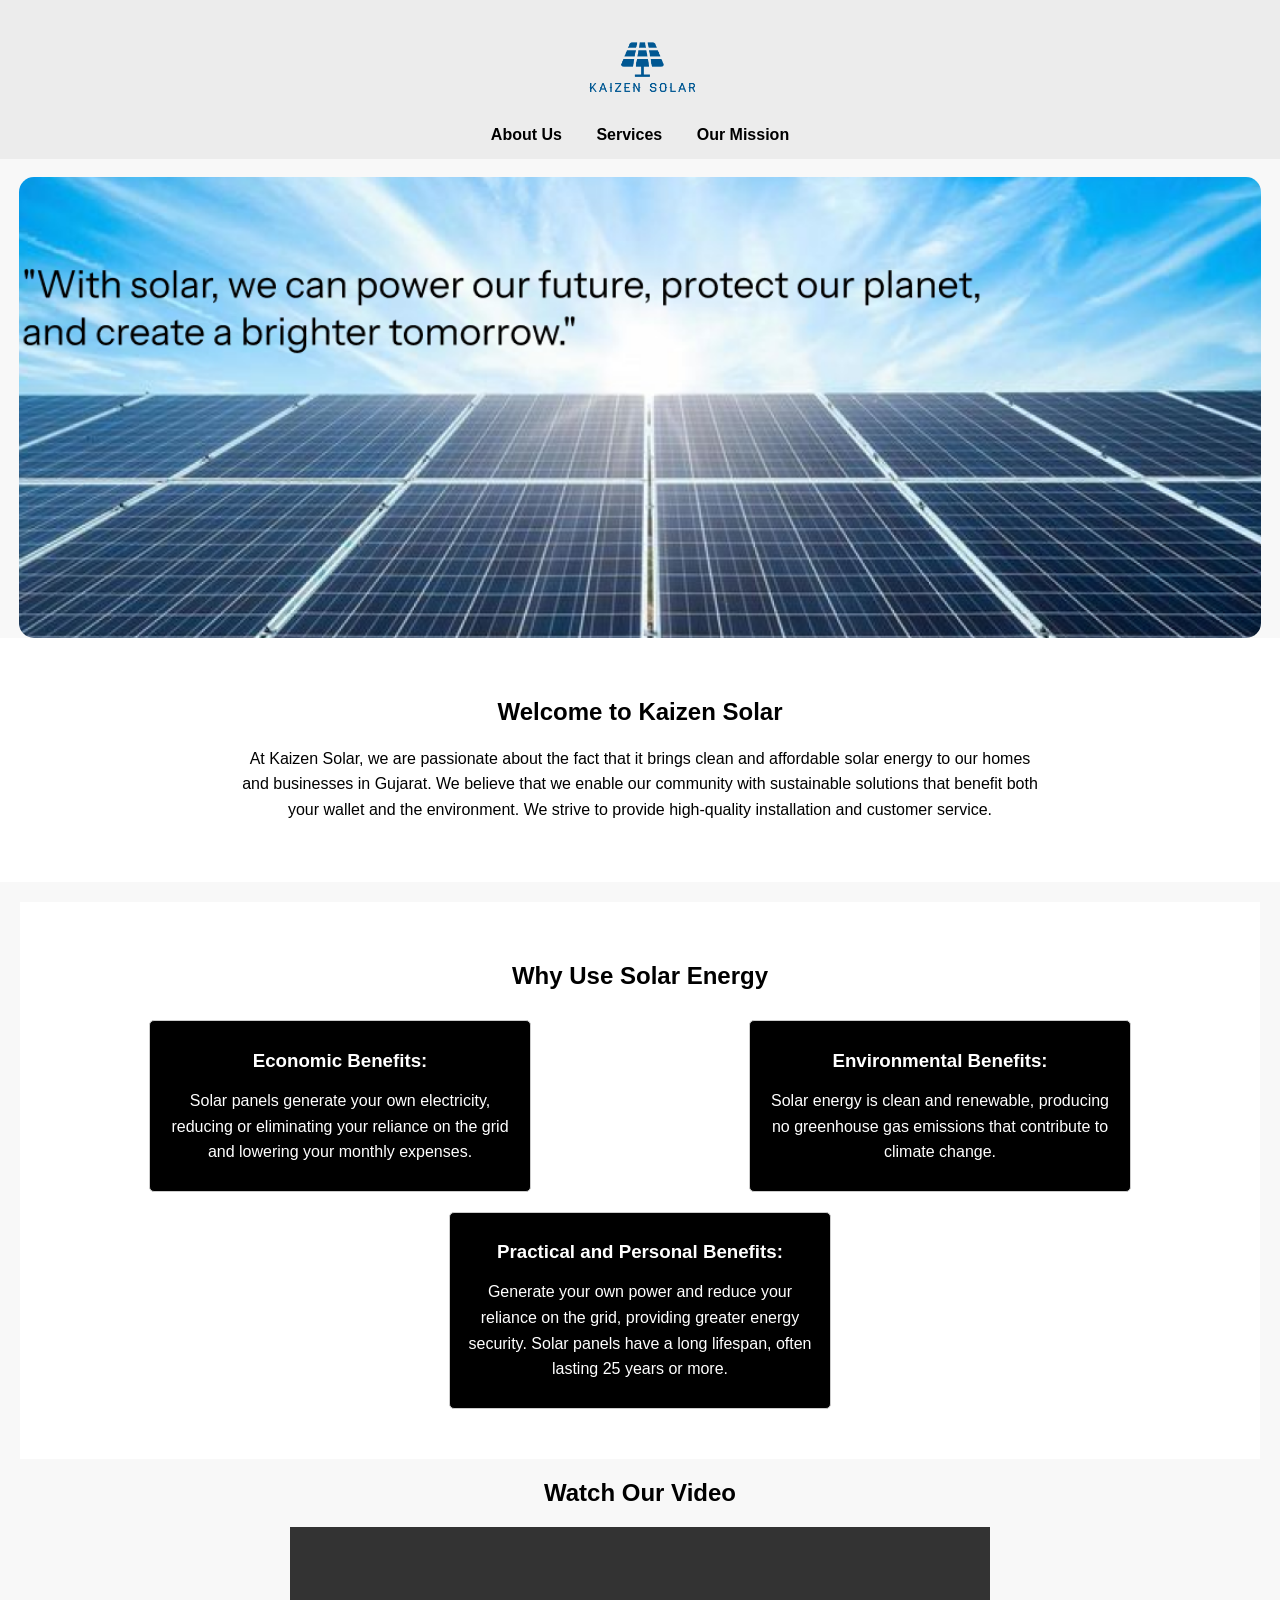
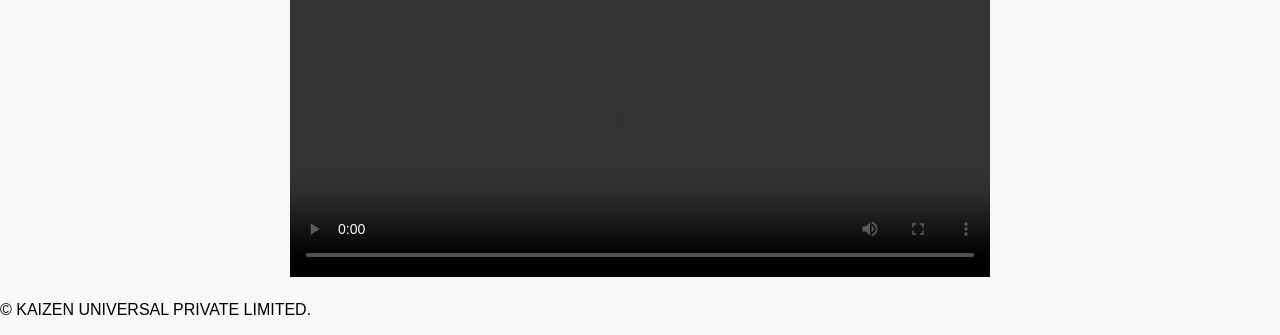
==== index.html @ cc30b7f9 "initial commit" ====
<!DOCTYPE html>
<html lang="en">
<head>
    <meta charset="UTF-8">
    <meta name="viewport" content="width=device-width, initial-scale=1.0">
    <title>Kaizen Solar</title>
    <link rel="stylesheet" href="style.css">
    <style>
        header {
            text-align: center;
            background-color: #ececec;
            padding: 15px 0;
        }
        img {
            max-width: 100%;
            height: auto;
        }
        .hero {
            position: center;
        }
        .hero-content {
            position: absolute;
            top: 50%;
            left: 50%;
            transform: translate(-50%, -50%);
            text-align: center;
        }
        .welcome {
            text-align: center;
        }
        nav {
            margin-top: 10px;
        }
        nav a {
            color: rgb(0, 0, 0); /* Black text for links */
            margin: 0 15px; /* Spacing between links */
            text-decoration: none; /* No underline */
            font-weight: bold; /* Bold text */
        }
        nav a:hover {
            text-decoration: underline; /* Underline on hover */
        }
        .benefits {
            margin: 20px;
        }
        .benefits-content {
            display: flex;
            justify-content: space-around;
            flex-wrap: wrap;
        }
        .benefit {
            width: 30%; /* Adjust width as needed */
            margin: 10px;
            padding: 10px;
            border: 1px solid #ccc; /* Border for benefits */
            border-radius: 5px; /* Rounded corners */
        }
        .video-container {
            text-align: center;
            margin: 20px 0;
        }
    </style>
</head>
<body>
    <header>
        <a href="index.html"><img src="logo1.png" alt="Kaizen Solar Logo" class="Logo"></a>
        <nav>
            <a href="aboutus.html">About Us</a>
            <a href="services.html">Services</a>
            <a href="mission.html">Our Mission</a>
        </nav>
    </header>
    <br>
    <div class="hero">
        <img src="solarpanel.png" alt="Solar Panels" style="border-radius: 15px; width: 97%; margin: 0 auto; display: block;">
    </div>
    <div class="welcome">
        <h2>Welcome to Kaizen Solar</h2>
        <p>At Kaizen Solar, we are passionate about the fact that it brings clean and affordable solar energy to our homes and businesses in Gujarat. We believe that we enable our community with sustainable solutions that benefit both your wallet and the environment. We strive to provide high-quality installation and customer service.</p>
    </div>
    <div class="benefits">
        <h2>Why Use Solar Energy</h2>
        <div class="benefits-content">
            <div class="benefit">
                <h3>Economic Benefits:</h3>
                <p>Solar panels generate your own electricity, reducing or eliminating your reliance on the grid and lowering your monthly expenses.</p>
            </div>
            <div class="benefit">
                <h3>Environmental Benefits:</h3>
                <p>Solar energy is clean and renewable, producing no greenhouse gas emissions that contribute to climate change.</p>
            </div>
            <div class="benefit">
                <h3>Practical and Personal Benefits:</h3>
                <p>Generate your own power and reduce your reliance on the grid, providing greater energy security. Solar panels have a long lifespan, often lasting 25 years or more.</p>
            </div>
        </div>
    </div>
    
    <div class="video-container" style="text-align: center; margin: 20px 0;">
        <h2>Watch Our Video</h2>
        <video controls style="width: 110%; max-width: 700px; height: auto;">
            <source src="solarvideo - Made with Clipchamp (1).mp4" type="video/mp4">
            Your browser does not support the video tag.
        </video>
    </div>
    <footer>
        <p>&copy; KAIZEN UNIVERSAL PRIVATE LIMITED.</p>
    </footer>
</body>
---- style.css ----
body {
    font-family: sans-serif;
    margin: 0;
    padding: 0;
    background-color: #f8f8f8;
}
.header {
    text-align: center;
    padding: 20px 0;
    background-color: #ffffff;
}
.header img {
    max-width: 100px;
}
.nav {
    margin-top: 10px;
}
.nav a {
    margin: 0 10px;
    text-decoration: none;
    color: #333;
}
.hero {
    position: relative;
    text-align: center;
    color: white;
}
.hero img {
    width: 100%;
    display: block;
}
.hero-content {
    position: absolute;
    top: 50%;
    left: 50%;
    transform: translate(-50%, -50%);
    width: 80%;
}
.hero-content h1 {
    font-size: 2em;
    margin-bottom: 20px;
}
.welcome {
    text-align: center;
    padding: 40px 20px;
    background-color: #ffffff;
}
.welcome p {
    max-width: 800px;
    margin: 20px auto;
    line-height: 1.6;
}
.benefits {
    display: flex;
    flex-direction: column; /* Stack heading and content */
    align-items: center; /* Center horizontally */
    padding: 40px 20px;
    background-color: #ffffff;
    text-align: center;
}
.benefits h2 { /* Style the heading */
    width: 100%; /* Make it full width */
    margin-bottom: 20px; /* Add some space below */
}
.benefits-content { /* Style the container for the benefits */
    display: flex;
    justify-content: center;
    flex-wrap: wrap;
    width: 100%; /* Make it full width */
}
.benefit {
    background-color: #000000;
    color: white;
    padding: 20px;
    text-align: center;
    width: 300px;
    margin: 20px;
    border-radius: 15px;
}
.benefit h3 {
    margin-bottom: 10px;
}
.benefit p {
    line-height: 1.6;
}
.Logo {
    width: 150px;
    height: auto;
}
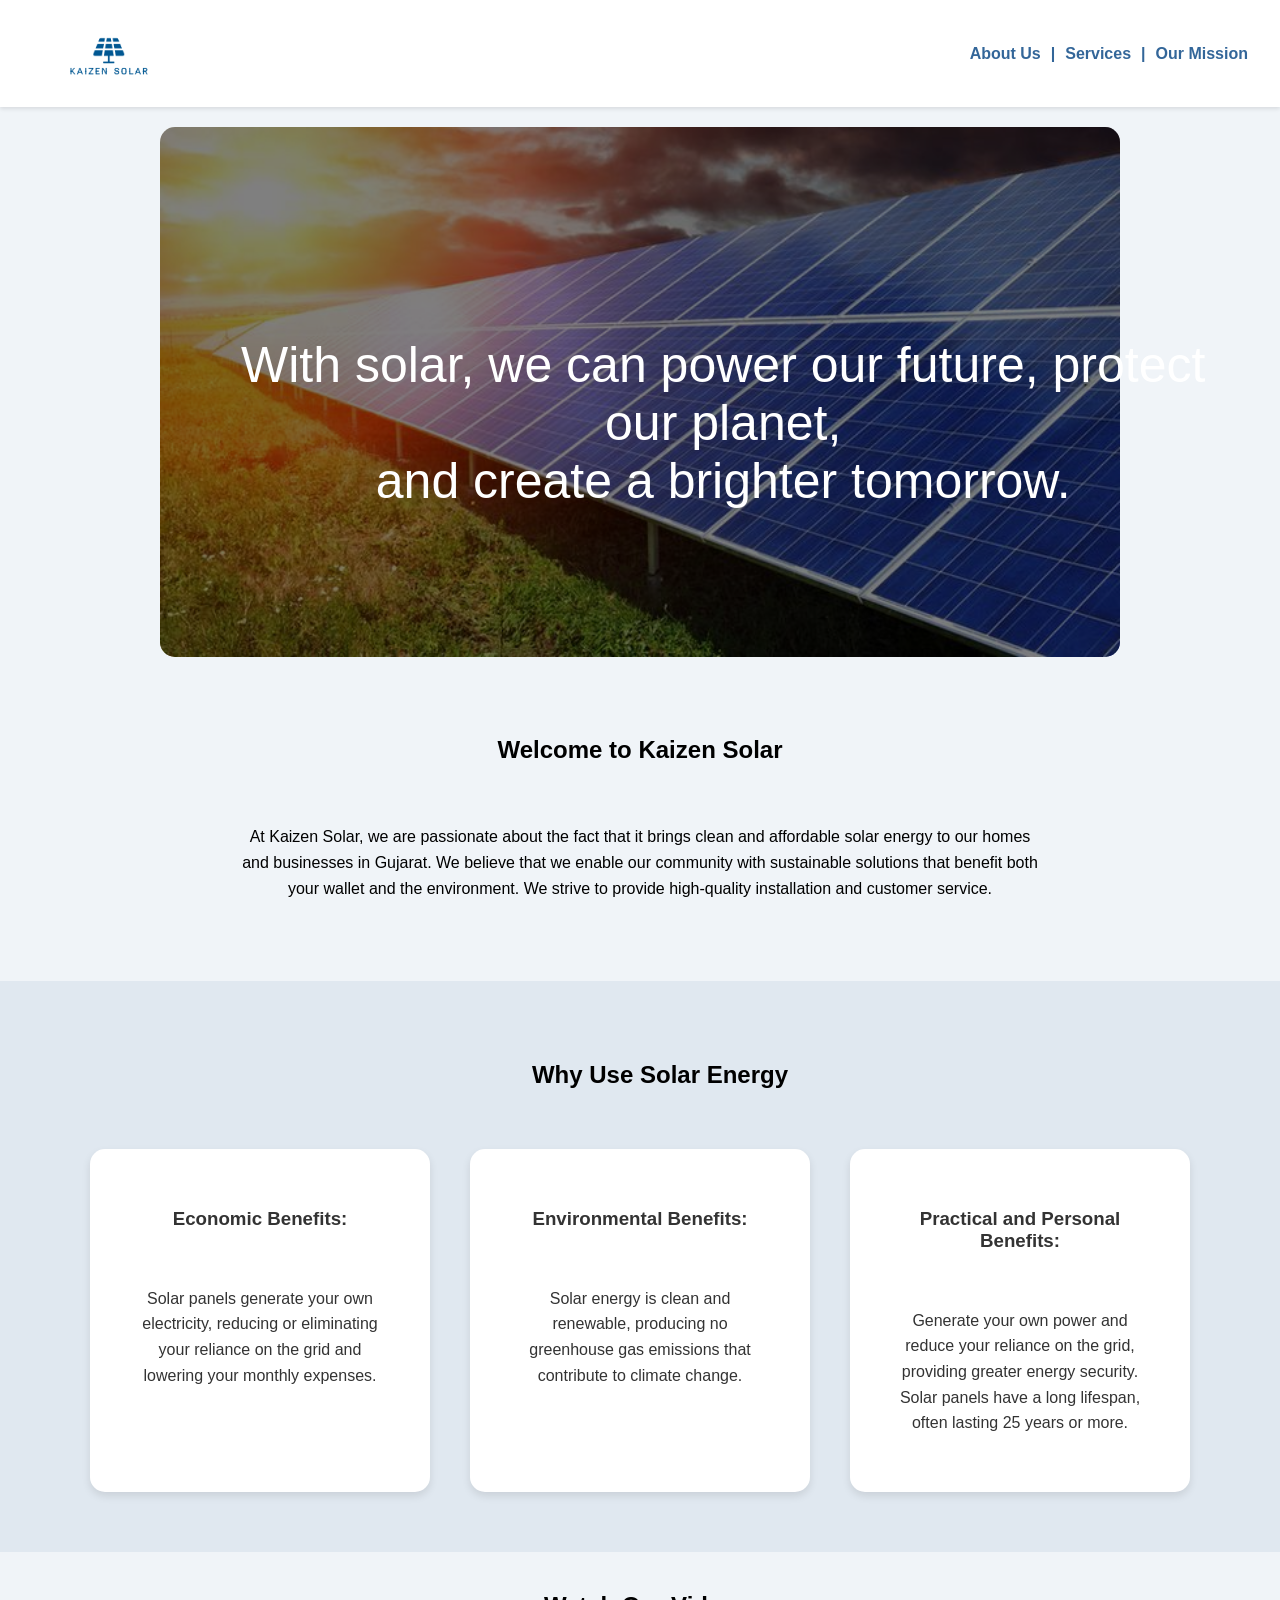
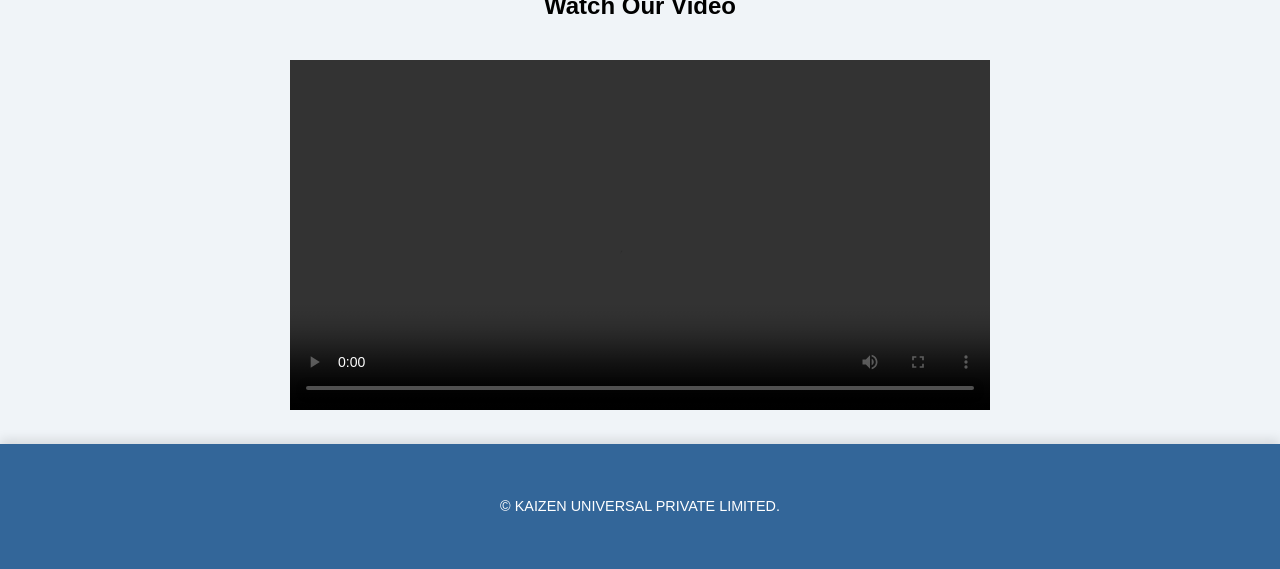
==== commit c7f949b1: "Almost" ====
--- a/index.html
+++ b/index.html
@@ -1,109 +1,70 @@
 <!DOCTYPE html>
 <html lang="en">
 <head>
-    <meta charset="UTF-8">
-    <meta name="viewport" content="width=device-width, initial-scale=1.0">
-    <title>Kaizen Solar</title>
-    <link rel="stylesheet" href="style.css">
-    <style>
-        header {
-            text-align: center;
-            background-color: #ececec;
-            padding: 15px 0;
-        }
-        img {
-            max-width: 100%;
-            height: auto;
-        }
-        .hero {
-            position: center;
-        }
-        .hero-content {
-            position: absolute;
-            top: 50%;
-            left: 50%;
-            transform: translate(-50%, -50%);
-            text-align: center;
-        }
-        .welcome {
-            text-align: center;
-        }
-        nav {
-            margin-top: 10px;
-        }
-        nav a {
-            color: rgb(0, 0, 0); /* Black text for links */
-            margin: 0 15px; /* Spacing between links */
-            text-decoration: none; /* No underline */
-            font-weight: bold; /* Bold text */
-        }
-        nav a:hover {
-            text-decoration: underline; /* Underline on hover */
-        }
-        .benefits {
-            margin: 20px;
-        }
-        .benefits-content {
-            display: flex;
-            justify-content: space-around;
-            flex-wrap: wrap;
-        }
-        .benefit {
-            width: 30%; /* Adjust width as needed */
-            margin: 10px;
-            padding: 10px;
-            border: 1px solid #ccc; /* Border for benefits */
-            border-radius: 5px; /* Rounded corners */
-        }
-        .video-container {
-            text-align: center;
-            margin: 20px 0;
-        }
-    </style>
+  <meta charset="UTF-8">
+  <meta name="viewport" content="width=device-width, initial-scale=1.0">
+  <title>Kaizen Solar</title>
+  <link rel="stylesheet" href="style.css">
 </head>
 <body>
-    <header>
-        <a href="index.html"><img src="logo1.png" alt="Kaizen Solar Logo" class="Logo"></a>
-        <nav>
-            <a href="aboutus.html">About Us</a>
-            <a href="services.html">Services</a>
-            <a href="mission.html">Our Mission</a>
-        </nav>
-    </header>
-    <br>
-    <div class="hero">
-        <img src="solarpanel.png" alt="Solar Panels" style="border-radius: 15px; width: 97%; margin: 0 auto; display: block;">
+  <header class="header">
+    <button class="logo-button" onclick="window.location.href='index.html'">
+      <img src="media/logo1.png" alt="Kaizen Solar Logo" class="logo-actual">
+    </button>
+    <nav class="nav">
+      <ul>
+        <li><a href="aboutus.html">About Us</a></li>
+        <li><a href="services.html">Services</a></li>
+        <li><a href="mission.html">Our Mission</a></li>
+      </ul>
+    </nav>
+  </header>
+
+  <div class="hero" style="position: relative;">
+    <img src="media/solarpanels.jpeg" alt="Solar Panels" style="border-radius: 15px; width: 75%; margin: 0 auto; display: block;">
+    <div style="position: absolute; top: 0; left: 50%; transform: translateX(-50%); width: 75%; height: 100%; background-color: rgba(0, 0, 0, 0.5); border-radius: 15px; pointer-events: none;"></div>
+    <div style="position: absolute; top: 26.5%; left: 13%; color: white; padding: 5.33%; font-size: 312.5%; z-index: 1;">
+      With solar, we can power our future, protect our planet,
+      <br>
+      and create a brighter tomorrow.
     </div>
-    <div class="welcome">
-        <h2>Welcome to Kaizen Solar</h2>
-        <p>At Kaizen Solar, we are passionate about the fact that it brings clean and affordable solar energy to our homes and businesses in Gujarat. We believe that we enable our community with sustainable solutions that benefit both your wallet and the environment. We strive to provide high-quality installation and customer service.</p>
+  </div>
+  <div class="welcome">
+    <h2>Welcome to Kaizen Solar</h2>
+    <p>At Kaizen Solar, we are passionate about the fact that it brings clean and affordable solar energy to our homes and
+      businesses in Gujarat. We believe that we enable our community with sustainable solutions that benefit both your
+      wallet and the environment. We strive to provide high-quality installation and customer service.</p>
+  </div>
+  <div class="benefits">
+    <h2>Why Use Solar Energy</h2>
+    <div class="benefits-content">
+      <div class="benefit">
+        <h3>Economic Benefits:</h3>
+        <p>Solar panels generate your own electricity, reducing or eliminating your reliance on the grid and lowering
+          your monthly expenses.</p>
+      </div>
+      <div class="benefit">
+        <h3>Environmental Benefits:</h3>
+        <p>Solar energy is clean and renewable, producing no greenhouse gas emissions that contribute to climate
+          change.</p>
+      </div>
+      <div class="benefit">
+        <h3>Practical and Personal Benefits:</h3>
+        <p>Generate your own power and reduce your reliance on the grid, providing greater energy security. Solar panels
+          have a long lifespan, often lasting 25 years or more.</p>
+      </div>
     </div>
-    <div class="benefits">
-        <h2>Why Use Solar Energy</h2>
-        <div class="benefits-content">
-            <div class="benefit">
-                <h3>Economic Benefits:</h3>
-                <p>Solar panels generate your own electricity, reducing or eliminating your reliance on the grid and lowering your monthly expenses.</p>
-            </div>
-            <div class="benefit">
-                <h3>Environmental Benefits:</h3>
-                <p>Solar energy is clean and renewable, producing no greenhouse gas emissions that contribute to climate change.</p>
-            </div>
-            <div class="benefit">
-                <h3>Practical and Personal Benefits:</h3>
-                <p>Generate your own power and reduce your reliance on the grid, providing greater energy security. Solar panels have a long lifespan, often lasting 25 years or more.</p>
-            </div>
-        </div>
-    </div>
-    
-    <div class="video-container" style="text-align: center; margin: 20px 0;">
-        <h2>Watch Our Video</h2>
-        <video controls style="width: 110%; max-width: 700px; height: auto;">
-            <source src="solarvideo - Made with Clipchamp (1).mp4" type="video/mp4">
-            Your browser does not support the video tag.
-        </video>
-    </div>
-    <footer>
-        <p>&copy; KAIZEN UNIVERSAL PRIVATE LIMITED.</p>
-    </footer>
-</body>+  </div>
+
+  <div class="video-container" style="text-align: center; margin: 20px 0;">
+    <h2>Watch Our Video</h2>
+    <video controls style="width: 110%; max-width: 700px; height: auto;">
+      <source src="media/video.mp4" type="video/mp4">
+      Your browser does not support the video tag.
+    </video>
+  </div>
+  <footer>
+    <p>&copy; KAIZEN UNIVERSAL PRIVATE LIMITED.</p>
+  </footer>
+</body>
+</html>
--- a/style.css
+++ b/style.css
@@ -1,89 +1,345 @@
 body {
     font-family: sans-serif;
     margin: 0;
+    background-color: #f0f4f8;
+  } 
+  
+  .header {
+     display: flex;
+    justify-content: space-between;
+    align-items: center;
+    padding: 1rem 2rem;
+    background-color: #fff;
+    height: 75px;
+    box-shadow: 0 2px 4px rgba(0, 0, 0, 0.1);
+    position: sticky;
+    top: 0;
+    z-index: 100;
+  }
+  
+  .logo {
+    max-width: 150px;
+    height: auto;
+  }
+  /* Navigation Bar */
+  .nav ul {
+    display: flex;
+    margin: 0;
     padding: 0;
-    background-color: #f8f8f8;
-}
-.header {
-    text-align: center;
-    padding: 20px 0;
-    background-color: #ffffff;
-}
-.header img {
-    max-width: 100px;
-}
-.nav {
-    margin-top: 10px;
-}
-.nav a {
-    margin: 0 10px;
-    text-decoration: none;
-    color: #333;
-}
-.hero {
+    align-items: center;
+  }
+  
+  .nav li:not(:last-child)::after {
+    content: "|";
+    color: #336699; /* Vertical bar color */
+    margin: 0 10px; /* Space around the vertical bar */
+    font-weight: bold;
+  }
+  
+  .nav li:last-child::after {
+      content: "";
+  }
+  
+  .nav li {
+    list-style: none;
+  }
+  
+  .nav a {
+      text-decoration: none;
+      color: #336699; /* Dark blue text */
+      font-weight: bold;
+      transition: color 0.3s ease;
+  }
+  /* Hover effect for navigation links */
+  .nav a:hover {
+    color: #003366;
+  }
+  
+  /* Hero Section Styles */
+  .hero {
     position: relative;
     text-align: center;
     color: white;
-}
-.hero img {
+    margin-top: 20px;
+  }
+  
+  .hero img {
     width: 100%;
     display: block;
-}
-.hero-content {
+  }
+  
+  .hero-content {
     position: absolute;
     top: 50%;
     left: 50%;
     transform: translate(-50%, -50%);
     width: 80%;
-}
-.hero-content h1 {
+  }
+  
+  .hero-content h1 {
     font-size: 2em;
     margin-bottom: 20px;
-}
-.welcome {
+    text-shadow: 1px 1px 2px rgba(0, 0, 0, 0.5);
+    color: white;
+  }
+  
+  /* Welcome Section */
+  .welcome {
     text-align: center;
     padding: 40px 20px;
-    background-color: #ffffff;
-}
-.welcome p {
+    background-color: #f0f4f8;
+  }
+  .welcome p{
     max-width: 800px;
     margin: 20px auto;
     line-height: 1.6;
-}
-.benefits {
-    display: flex;
-    flex-direction: column; /* Stack heading and content */
-    align-items: center; /* Center horizontally */
+  }
+  
+  /* Benefits Section */
+  .benefits {
     padding: 40px 20px;
-    background-color: #ffffff;
-    text-align: center;
-}
-.benefits h2 { /* Style the heading */
-    width: 100%; /* Make it full width */
-    margin-bottom: 20px; /* Add some space below */
-}
-.benefits-content { /* Style the container for the benefits */
+    background-color: #e0e8f0;
+  }
+  
+  .benefits h2 {
+    margin-bottom: 20px;
+    text-align: center;
+    width: 100%;
+  }
+  
+  .benefits-content {
     display: flex;
     justify-content: center;
     flex-wrap: wrap;
-    width: 100%; /* Make it full width */
-}
-.benefit {
-    background-color: #000000;
-    color: white;
+    width: 100%;
+  }
+  
+  .benefit {
+    background-color: #ffffff;
+    color: #333333;
     padding: 20px;
     text-align: center;
     width: 300px;
     margin: 20px;
     border-radius: 15px;
-}
-.benefit h3 {
+    box-shadow: 0 4px 8px rgba(0, 0, 0, 0.1);
+  }
+  .benefit:hover{
+      transform: translateY(-10px);
+    box-shadow: 0 8px 16px rgba(0, 0, 0, 0.2);
+    transition: transform 0.3s ease, box-shadow 0.3s ease;
+    }
+  
+  .benefit h3 {
     margin-bottom: 10px;
-}
-.benefit p {
+    transition: transform 0.3s ease;
+  }
+  .benefit h3:hover {
+      color: green;
+      transform: translateY(-5px);
+  }
+  
+  .benefit p {
     line-height: 1.6;
-}
-.Logo {
-    width: 150px;
+  }
+  .benefit:hover{
+      transform: translateY(-10px);
+    box-shadow: 0 8px 16px rgba(0, 0, 0, 0.2);
+    transition: transform 0.3s ease, box-shadow 0.3s ease;
+  }
+  p,h1,h2,h3,h4,h5,h6{
+    padding: 20px;
+  }
+  
+  /* Footer */
+  footer {
+    background-color: #336699;
+    color: #ffffff;
+    padding: 20px 0;
+    text-align: center;
+    width: 100%;
+    margin-top: 30px;
+    box-shadow: 0 -5px 10px rgba(0, 0, 0, 0.1);
+    font-size: 0.9em;
+  }
+  
+  .footer-container {
+    max-width: 1200px;
+    margin: 0 auto;
+    padding: 0 20px;
+  }
+  .logo-button {
+    width: 140px; /* Or your desired width */
     height: auto;
-}+    display: block;
+    transition: .5s linear;
+    position: relative;
+    overflow: hidden;
+    padding: 15px;
+    margin: 0 5px;
+    background: transparent;
+    box-sizing: border-box;
+    text-align: center;
+    border: none; /* Remove default button border */
+    cursor: pointer; /* Indicate it's clickable */
+    outline: none; /* Remove default focus outline */
+  }
+  
+  .logo-button:before {
+    position: absolute;
+    content: '';
+    left: 0;
+    bottom: 0;
+    height: 4px;
+    width: 100%;
+    border-bottom: 4px solid transparent;
+    border-left: 4px solid transparent;
+    box-sizing: border-box;
+    transform: translateX(100%);
+  }
+  
+  .logo-button:after {
+    position: absolute;
+    content: '';
+    top: 0;
+    left: 0;
+    width: 100%;
+    height: 4px;
+    border-top: 4px solid transparent;
+    border-right: 4px solid transparent;
+    box-sizing: border-box;
+    transform: translateX(-100%);
+  }
+  
+  .logo-button:hover {
+    box-shadow: 0 5px 15px rgba(0, 0, 0, 0.5);
+  }
+  
+  .logo-button:hover:before {
+    border-color: #262626;
+    height: 100%;
+    transform: translateX(0);
+    transition: .3s transform linear, .3s height linear .3s;
+  }
+  
+  .logo-button:hover:after {
+    border-color: #262626;
+    height: 100%;
+    transform: translateX(0);
+    transition: .3s transform linear, .3s height linear .5s;
+  }
+  
+  .logo-actual {
+    display: block;
+    max-width: 100%;
+    height: auto;
+    margin: 0 auto;
+    width: 120px; /* Or your desired image width */
+  }
+  .contact-info {
+    max-width: 600px;
+    margin: 20px;
+    padding: 20px;
+    border-radius: 8px;
+    background-color: #f9f9f9;
+  }
+  .contact-info h2 {
+    color: #2c3e50;
+    margin-bottom: 20px;
+    font-size: 1.5rem;
+  }
+  .contact-item {
+    display: flex;
+    align-items: flex-start;
+    margin-bottom: 20px;
+  }
+  .contact-item i {
+    width: 24px;
+    height: 24px;
+    margin-right: 10px;
+    color: #3498db;
+  }
+  .contact-item span {
+    display: block;
+  }
+  .contact-item span:first-child {
+    font-weight: 600;
+    color: #2c3e50;
+  }
+  .contact-item span:last-child {
+    color: #7f8c8d;
+  }
+  @media (max-width: 640px) {
+    .contact-info {
+        margin: 10px;
+        padding: 5px;
+    }
+    .contact-info h2 {
+        font-size: 1.2rem;
+    }
+    .contact-item {
+        margin-bottom: 15px;
+    }
+    .contact-item i {
+        width: 20px;
+        height: 20px;
+        margin-right: 8px;
+    }
+  }
+  
+  .our-story {
+    text-align: center;
+    padding-left: 15%;
+    padding-right: 15%;}
+  .moa{
+      background-color: #f9f9f9;
+      width: 100%;
+      margin: 20px auto;
+      padding: 20px;
+      border-radius: 8px;
+  }
+  .mission .our-mission, .moa {
+    background-color: #f9f9f9;
+    width: 100%;
+    margin: 20px auto;
+      padding: 20px;
+      border-radius: 8px;
+  }
+  .moa ul {
+    list-style: circle;
+  }
+  
+  .moa li {
+    margin-bottom: 10px;
+  }
+  
+  .moa p {
+    line-height: 1.6;
+  }
+  
+  .your-partner {
+    text-align: center;
+  }
+  @media (max-width: 640px) {
+      .moa {
+          margin: 10px;
+          padding: 5px;
+      }
+      .mission .our-mission, .moa{
+      padding: 5px;
+      }
+      .mission .our-mission{
+      padding-top:0;padding-bottom:0;
+  
+      .moa h2 {
+          font-size: 1.2rem;
+      }
+  
+      .moa ul {
+          margin-bottom: 15px;
+      }
+  }
+  .powering-future {
+    text-align: center;
+    font-size: 250%;
+  }
